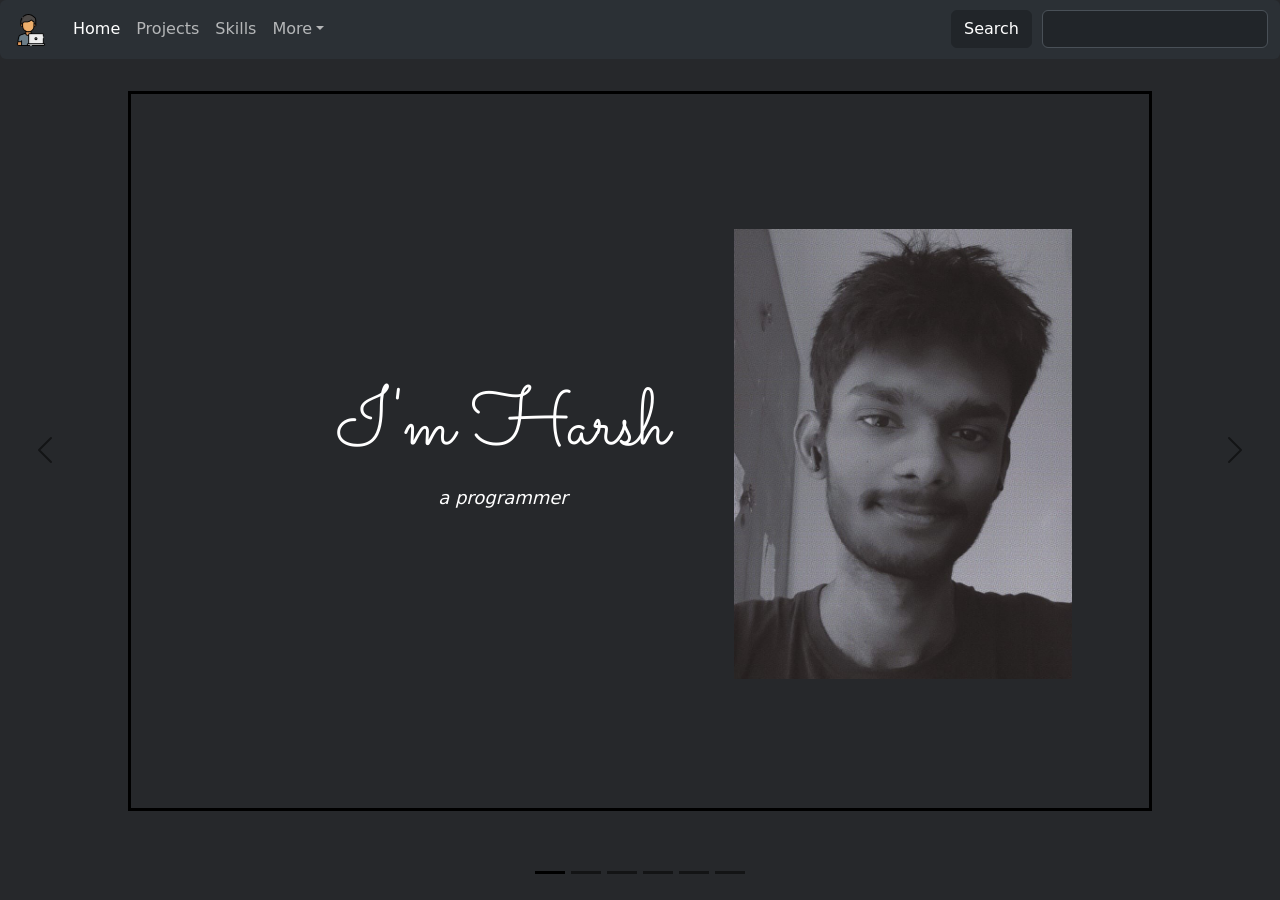
==== index.html @ 5cae8920 "Add files via upload" ====
<!DOCTYPE html>
<html lang="en" data-bs-theme="dark">

<head>
    <meta charset="UTF-8">
    <meta http-equiv="X-UA-Compatible" content="IE=edge">
    <meta name="viewport" content="width=device-width, initial-scale=1.0">
    <title>Harsh Rajput CV</title>
    <!-- For Icons -->
    <script defer src="https://use.fontawesome.com/releases/v6.2.1/js/all.js"></script>
    <!-- Favicon -->
    <link rel="shortcut icon" href="favicon.png" type="image/x-icon" />
    <!-- Google Fonts -->
    <link rel="preconnect" href="https://fonts.googleapis.com">
    <link rel="preconnect" href="https://fonts.gstatic.com" crossorigin>
    <link href="https://fonts.googleapis.com/css2?family=Montserrat:wght@600&family=Sacramento&display=swap" rel="stylesheet">
    <!-- Bootstrap Style Sheet -->
    <link href="https://cdn.jsdelivr.net/npm/bootstrap@5.3.0/dist/css/bootstrap.min.css" rel="stylesheet"
        integrity="sha384-9ndCyUaIbzAi2FUVXJi0CjmCapSmO7SnpJef0486qhLnuZ2cdeRhO02iuK6FUUVM" crossorigin="anonymous">
    <!-- Bootstrap Script -->
    <script src="https://cdn.jsdelivr.net/npm/bootstrap@5.3.0/dist/js/bootstrap.bundle.min.js"
        integrity="sha384-geWF76RCwLtnZ8qwWowPQNguL3RmwHVBC9FhGdlKrxdiJJigb/j/68SIy3Te4Bkz"
        crossorigin="anonymous"></script>
    <!-- CSS -->
    <link rel="stylesheet" href="styles.css">
</head>

<body>
    <!-- navbar -->
    <nav class="navbar navbar-expand-lg bg-body-tertiary rounded">
        <div class="container-fluid">
            <a class="navbar-brand" href="#"><img src="favicon.png" alt=""></a>
            <button class="navbar-toggler" type="button" data-bs-toggle="collapse" data-bs-target="#collapsed-navbar"
                aria-controls="collapsed-navbar" aria-expanded="false" aria-label="Toggle navigation">
                <span class="navbar-toggler-icon"></span>
            </button>

            <div class="collapse navbar-collapse" id="collapsed-navbar">
                <ul class="navbar-nav me-auto mb-2 mb-lg-0">
                    <li class="nav-item">
                        <a class="nav-link active" data-bs-target="#myCarousel" data-bs-slide-to="0">Home</a>
                    </li>
                    <li class="nav-item">
                        <a class="nav-link" data-bs-target="#myCarousel" data-bs-slide-to="1">Projects</a>
                    </li>
                    <li class="nav-item">
                        <a class="nav-link" data-bs-target="#myCarousel" data-bs-slide-to="2">Skills</a>
                    </li>
                    <li class="nav-item dropdown">
                        <a class="nav-link dropdown-toggle" href="#" data-bs-toggle="dropdown"
                            aria-expanded="false">More</a>
                        <ul class="dropdown-menu">
                            <li><a class="dropdown-item" data-bs-target="#myCarousel" data-bs-slide-to="3">About</a></li>
                            <li><a class="dropdown-item" data-bs-target="#myCarousel" data-bs-slide-to="4">Education</a></li>
                            <li><a class="dropdown-item" data-bs-target="#myCarousel" data-bs-slide-to="5">Contact</a></li>
                        </ul>
                    </li>
                </ul>
                <button class="btn btn-dark"  data-bs-target="#myCarousel">Search</button>
                <form role="search">
                    <input class="form-control search" type="search" placeholder="" aria-label="Search">
                </form>
            </div>
        </div>
    </nav>
    <div class="container carousel-container">
        <div id="myCarousel" class="carousel slide mb-6" data-interval="false" data-bs-theme="light">
            <div class="carousel-indicators">
              <button type="button" data-bs-target="#myCarousel" data-bs-slide-to="0" class="active" aria-label="Slide 1"></button>
              <button type="button" data-bs-target="#myCarousel" data-bs-slide-to="1" aria-label="Slide 2" class=""></button>
              <button type="button" data-bs-target="#myCarousel" data-bs-slide-to="2" aria-label="Slide 3" class=""></button>
              <button type="button" data-bs-target="#myCarousel" data-bs-slide-to="3" aria-label="Slide 4" class=""></button>
              <button type="button" data-bs-target="#myCarousel" data-bs-slide-to="4" aria-label="Slide 5" class=""></button>
              <button type="button" data-bs-target="#myCarousel" data-bs-slide-to="5" aria-label="Slide 6" class=""></button>
            </div>
            <div class="carousel-inner">
              <!-- Main Page -->
              <div class="carousel-item active" id="home">
                <div class="main-page row">
                    <div class="col-lg-2 links">
                        <a href="https://github.com/hrajput0322" target="_blank"><i class="fa-brands fa-github home-page-links"></i></a>
                        <a href="https://www.linkedin.com/in/harsh-rajput-57951821b/" target="_blank"><i class="fa-brands fa-linkedin home-page-links"></i></a>
                        <a href="https://www.codechef.com/users/hrajput0322" target="_blank"><i class="fa-solid fa-code home-page-links"></i></a>
                        <a href="https://www.instagram.com/accounts/login/?next=%2Fhrajput0322%2F" target="_blank"><i class="fa-brands fa-instagram home-page-links"></i></a>
                    </div>
                    <div class="col-lg-5 main-page-content">
                        <h1>I'm Harsh</h1>
                        <p><em>a programmer</em></p>
                    </div>
                    <div class="col-lg-5 profile-image-div">
                        <img class="profile-image" src="profile-pic.jpeg" alt="profile-pic">
                    </div>
                </div>
              </div>
              <!-- Projects -->
              <div class="carousel-item" id="projects">
                <h2>Projects</h2>
                <div class="row projects-content">
                    <div class="col-lg-1">

                    </div>
                    <div class="col-lg-5">
                        <a href="https://hrajput0322.github.io/tindog/" target="_blank"><img
                            class="projects-image" src="tindog.png" alt="tindog-icon"></a>
                        <p>Tindog : a dating site for dogs</p>
                    </div>
                    <div class="col-lg-5">
                        <a href="https://hrajput0322.github.io/drum-kit/" target="_blank"><img src="drum-kit.png" alt="drum-kit" class="projects-image"></a>
                        <p>Drum Kit</p>
                    </div>
                    <div class="col-lg-1">

                    </div>
                </div>
                <div class="row projects-content">
                    <div class="col-lg-1">

                    </div>
                    <div class="col-lg-5">
                        <a href="https://hrajput0322.github.io/tic_tac_toe/" target="_blank"><img src="tic_tac_toe.png" alt="tic_tac_toe" class="projects-image"></a>
                        <p>Tic Tac Toe</p>
                    </div>
                    <div class="col-lg-5">
                        <a href="https://hrajput0322.github.io/simon-game/" target="_blank"><img src="simon-game.png" alt="simon-game" class="projects-image"></a>
                        <p>Simon Game</p>
                    </div>
                    <div class="col-lg-1">

                    </div>
                </div>  
              </div>
              <!-- Skills -->
              <div class="carousel-item" id="skills">
                <h2>Skills</h2>
                <div class="row">
                    <div class="col-lg-1">

                    </div>
                    <div class="col-lg-5 skills-image-div">
                        <img class="skills-image" src="skills.png" alt="skills image">
                    </div>
                    <div class="col-lg-5">
                        <div class="container skills-content">
                            <table class="skills-table">
                                <tbody>
                                    <tr>
                                        <td>
                                            <img class="skills-logo"
                                                src="https://upload.wikimedia.org/wikipedia/commons/thumb/c/c3/Python-logo-notext.svg/1869px-Python-logo-notext.svg.png"
                                                alt="python logo" />
                                        </td>
                                        <td>Python</td>
                                        <td>★★★</td>
                                    </tr>
                                    <tr>
                                        <td>
                                            <img class="skills-logo"
                                                src="https://upload.wikimedia.org/wikipedia/commons/thumb/1/18/C_Programming_Language.svg/695px-C_Programming_Language.svg.png"
                                                alt="C logo" />
                                        </td>
                                        <td>C</td>
                                        <td>★★★</td>
                                    </tr>
                                    <tr>
                                        <td>
                                            <img class="skills-logo"
                                                src="https://upload.wikimedia.org/wikipedia/commons/thumb/1/18/ISO_C%2B%2B_Logo.svg/1822px-ISO_C%2B%2B_Logo.svg.png"
                                                alt="c++ logo" />
                                        </td>
                                        <td>C++</td>
                                        <td>★★★</td>
                                    </tr>
                                    <tr>
                                        <td>
                                            <img class="skills-logo"
                                                src="https://upload.wikimedia.org/wikipedia/en/thumb/3/30/Java_programming_language_logo.svg/1200px-Java_programming_language_logo.svg.png"
                                                alt="java logo" />
                                        </td>
                                        <td>Java</td>
                                        <td>★★</td>
                                    </tr>
                                    <tr>
                                        <td>
                                            <img class="skills-logo"
                                                src="https://www.freepnglogos.com/uploads/logo-mysql-png/logo-mysql-mysql-logo-png-images-are-download-crazypng-21.png"
                                                alt="MySQL logo" />
                                        </td>
                                        <td>MySQL</td>
                                        <td>★★★</td>
                                    </tr>
                                    <tr>
                                        <td>
                                            <img class="skills-logo"
                                                src="https://upload.wikimedia.org/wikipedia/commons/thumb/a/a0/Antu_text-x-dtd.svg/1024px-Antu_text-x-dtd.svg.png"
                                                alt="web development logo" />
                                        </td>
                                        <td>Front End Development</td>
                                        <td>★★★</td>
                                    </tr>
                                </tbody>
                            </table>
                        </div>
                    </div>
                    <div class="col-lg-1">

                    </div>
                </div>
              </div>
              <!-- about -->
              <div class="carousel-item" id="about">
                <h2>About</h2>
                <p>I am Harsh Rajput, a B-Tech second year student at Indian Institute of Information Technology, Guwahati in Computer Science and Engineering branch. I am currently learning Web Development, and am open to work as an intern in this field. I also like to participate in competitive programming contests and I am a 2 star coder at CodeChef.</p>
                <h2>Hobbies</h2>
                <p>I am a Mandala Artist and also love playing synthesizer. Here are some of my works. Hope you like them.</p>
                <div class="row">
                    <div class="col-sm-6">
                        <a href="art.html" target="_blank"><img src="artist.png" alt="" class="hobby-image"></a>
                        <p>Art</p>
                    </div>
                    <div class="col-sm-6">
                        <a href="music.html" target="_blank"><img src="piano.png" alt="" class="hobby-image"></a>
                        <p>Music</p>
                    </div>
                </div>
              </div>
              <!-- education -->
              <div class="carousel-item" id="education">
                <h2>Education</h2>
                <div class="row education-content">
                    <div class="col-lg-1">

                    </div>
                    <div class="col-lg-4 education-image-div">
                        <img src="education.png" alt="books-image" class="education-image"></i>
                    </div>
                    <div class="col-lg-6">
                        <div class="education-content">
                            <table class="education-table">
                                <tbody>
                                    <tr>
                                        <td>B-Tech (CSE)</td>
                                        <td>Indian Institute of Information Technology, Guwahati</td>
                                        <td>CGPA 9.06/10</td>
                                    </tr>
                                    <tr>
                                        <td>Class 12th</td>
                                        <td>Shri Gulab Rai Montessori School</td>
                                        <td>97.4%</td>
                                    </tr>
                                    <tr>
                                        <td>Class 10th</td>
                                        <td>Shri Gulab Rai Montessori School</td>
                                        <td>95.8%</td>
                                    </tr>
                                </tbody>
                            </table>
                        </div>
                    </div>
                    <div class="col-lg-1">

                    </div>
                </div>    
              </div>
              <!-- contact -->
              <div class="carousel-item" id="contact">
                <div class="contact">
                    <h2>Contact</h2>
                    <div class="row">
                        <div class="col-lg-1">
    
                        </div>
                        <div class="col-lg-5 contact-image-div">
                            <img src="contacts.png" alt="" class="contact-image">
                        </div>
                        <div class="col-lg-5">
                            <div class="contact-content">
                                <table class="contact-table">
                                    <tbody>
                                        <tr>
                                            <td>Address</td>
                                            <td>Bareilly, Uttar Pradesh, 243006</td>
                                        </tr>
                                        <tr>
                                            <td>Contact</td>
                                            <td>8630875700</td>
                                        </tr>
                                        <tr>
                                            <td>Email</td>
                                            <td><a href="mailto:hrajput0322@gmail.com">harsh.rajput0322@gmail.com <img class="gmail-icon"
                                                src="https://mailmeteor.com/logos/assets/PNG/Gmail_Logo_256px.png" alt="gmail icon" /></a></td>
                                        </tr>
                                    </tbody>
                                </table>
                            </div>
                        </div>
                        <div class="col-lg-1">
    
                        </div>
                    </div>
                    <div class="social">
                        <p>Connect with me on :</p>
                        <a href="https://github.com/hrajput0322" target="_blank"><i class="fa-brands fa-github"></i></a>
                        <a href="https://www.linkedin.com/in/harsh-rajput-57951821b/" target="_blank"><i class="fa-brands fa-linkedin"></i></a>
                        <a href="https://www.codechef.com/users/hrajput0322" target="_blank"><i class="fa-solid fa-code"></i></a>
                        <a href="https://www.instagram.com/accounts/login/?next=%2Fhrajput0322%2F" target="_blank"><i class="fa-brands fa-instagram"></i></a>
                    </div>
                </div>
              </div>
            </div>
            <button class="carousel-control-prev" type="button" data-bs-target="#myCarousel" data-bs-slide="prev">
              <span class="carousel-control-prev-icon" aria-hidden="true"></span>
              <span class="visually-hidden">Previous</span>
            </button>
            <button class="carousel-control-next" type="button" data-bs-target="#myCarousel" data-bs-slide="next">
              <span class="carousel-control-next-icon" aria-hidden="true"></span>
              <span class="visually-hidden">Next</span>
            </button>
          </div>
    </div>
    <script src="https://ajax.googleapis.com/ajax/libs/jquery/3.7.0/jquery.min.js"></script>
    <script src="index.js"></script>
</body>
</html>
---- styles.css ----
body {
    background-color: #26282B;
    color: white;
    text-align: center;
}

.btn {
    margin-right: 10px;
}

.nav-link, .dropdown-item {
    cursor: pointer;
}

.carousel-container {
    height: 80vh;
    width: 80vw;
    border: 3px solid black;
    margin-top: 2.5%;
}

p {
    font-size: large;
}

.carousel-control-prev, .carousel-control-next {
    height: 50px;
    width: 50px;
    margin: auto 20px auto 20px;
    position: fixed;
}

.carousel-indicators {
    position: fixed;
}

a {
    text-decoration: none;
    padding: 2.5px;
    color: white;
}

h1 {
    font-size: 5rem;
    font-family: 'Sacramento', cursive;
}

.main-page {
    margin: auto;
    height: 80vh;
    width: 80vw;
}

.links {
    display: flex;
    justify-content: center;
    align-items: flex-end;
    margin-bottom: 5px;
}

.main-page-content {
    margin: auto;
}

.profile-image-div, .education-image-div, .contact-image-div {
    display: flex;
    justify-content: center;
    align-items: center;
}

.profile-image {
    height: 77.5vh;
    width: auto;
}

h2 {
    font-family: 'Montserrat', sans-serif;
    margin-bottom: 5%;
    margin-top: 2.5%;
}

.projects-image {
    height: auto;
    width: 20vw;
    border-radius: 20px;
}

td {
    font-size: large;
    padding: 5px;
}

.skills-content, .education-content, .contact-content {
    display: flex;
    justify-content: center;
}

.skills-image-div {
    display: flex;
    justify-content: center;
    align-items: center;
}

.skills-image {
    width: 50%;
}

.skills-logo {
    width: 50px;
}

#about p {
    margin-bottom: 5%;
    color: rgb(199, 199, 199);
}

.education-image, .contact-image {
    margin: 10px;
}

.gmail-icon {
    width: 30px;
}

.social {
    margin-top: 30vh;
}

/* ART PAGE */
.art-page-image {
    border-radius: 20px;
    width: 100%;
    margin: 1%;
    transform: scale(1);
    transition: 0.3s ease-out;
}

.art-page-image:hover {
    cursor: pointer;
    position: relative;
    transform: scale(1.125);
    z-index: 1;
}

/* MUSIC PAGE */
.shorts,.videos {
    border-radius: 2.5%;
    border: solid 1px white;
    margin: 2%;
}


@media (max-width: 480px){
    img, p {
        margin-bottom: 10%;
    }

    h2 {
        margin-bottom: 10%;
    }

    td, p {
        font-size: medium;
    }

    td {
        padding: 0;
    }

    .social {
        margin-top: 10vh;
    }

    .art-page-image{
        width: 100%;
    }
    .profile-image {
        height: 50vh;
        width: auto;
        margin: 0;
    }

    .projects-image {
        height: auto;
        width: 70vw;
    }

    .main-page.row>* {
        padding-left: 0;
    }

    .carousel-container {
        border: none;
    }

    .main-page {
        margin: 0;
        width: 77.5vw;
    }

    .main-page-content {
        margin: 0;
    }

    .links {
        width: 0;
        height: 0;
    }
}

@media (min-width: 481px) and (max-width: 991px){
    .links {
        width: 0;
        height: 0;
    }

    .profile-image {
        height: 50vh;
        width: auto;
        margin: 0;
    }

    .projects-image {
        height: auto;
        width: 67.5vw;
    }

    .carousel-container {
        border: none;
    }

    .main-page {
        margin: 0;
        width: 75vw;
    }
}


@media (min-width: 992px) and (max-width: 1280px){
    .profile-image {
        height: 50vh;
        width: auto;
        margin: 0;
    }

    .projects-image {
        height: auto;
        width: 30vw;
    }

    .main-page {
        margin: 0;
        width: 75vw;
    }
}
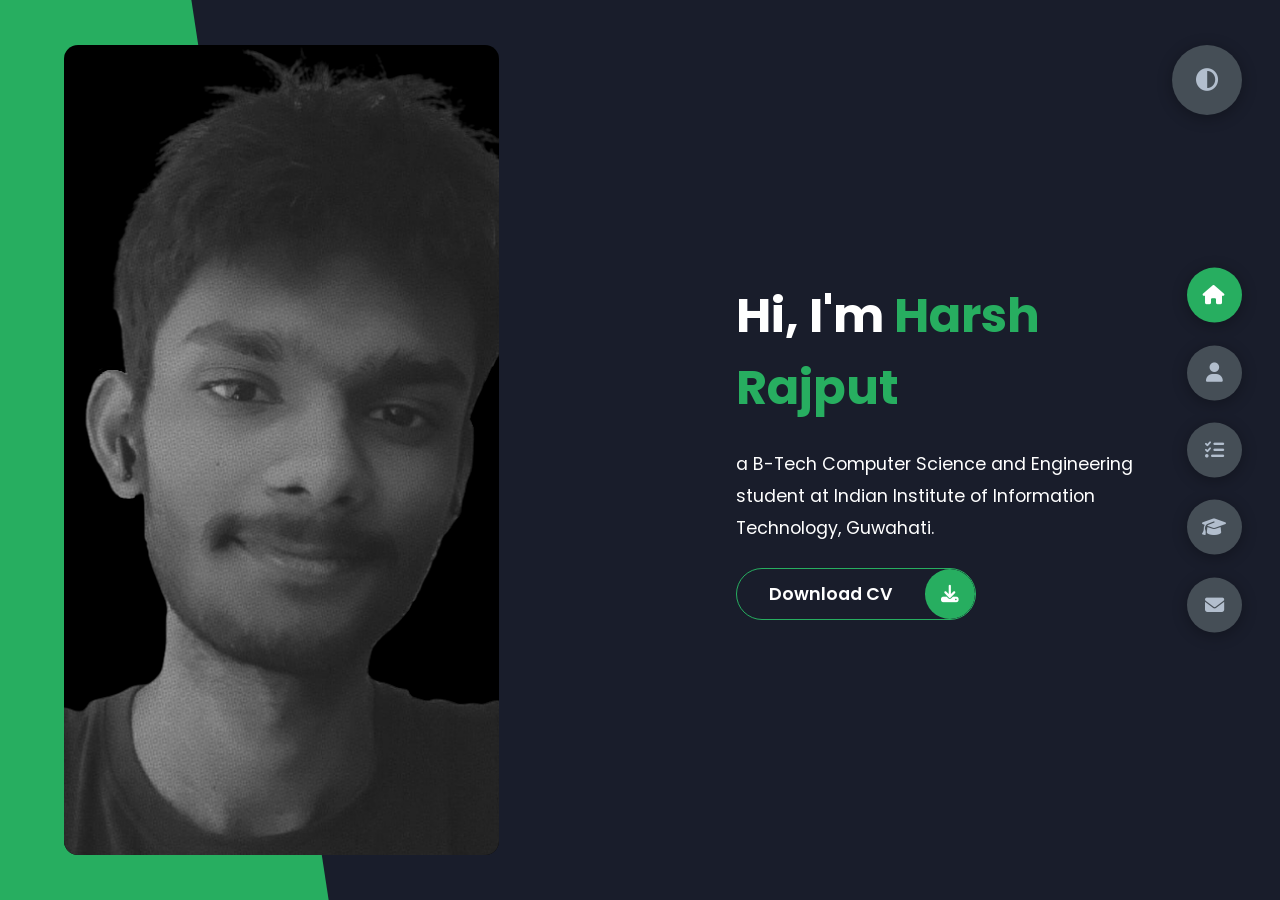
==== commit 330896c9: "CV completed" ====
--- a/index.html
+++ b/index.html
@@ -1,323 +1,391 @@
-<!DOCTYPE html>
-<html lang="en" data-bs-theme="dark">
-
-<head>
-    <meta charset="UTF-8">
-    <meta http-equiv="X-UA-Compatible" content="IE=edge">
-    <meta name="viewport" content="width=device-width, initial-scale=1.0">
-    <title>Harsh Rajput CV</title>
-    <!-- For Icons -->
-    <script defer src="https://use.fontawesome.com/releases/v6.2.1/js/all.js"></script>
-    <!-- Favicon -->
-    <link rel="shortcut icon" href="favicon.png" type="image/x-icon" />
-    <!-- Google Fonts -->
-    <link rel="preconnect" href="https://fonts.googleapis.com">
-    <link rel="preconnect" href="https://fonts.gstatic.com" crossorigin>
-    <link href="https://fonts.googleapis.com/css2?family=Montserrat:wght@600&family=Sacramento&display=swap" rel="stylesheet">
-    <!-- Bootstrap Style Sheet -->
-    <link href="https://cdn.jsdelivr.net/npm/bootstrap@5.3.0/dist/css/bootstrap.min.css" rel="stylesheet"
-        integrity="sha384-9ndCyUaIbzAi2FUVXJi0CjmCapSmO7SnpJef0486qhLnuZ2cdeRhO02iuK6FUUVM" crossorigin="anonymous">
-    <!-- Bootstrap Script -->
-    <script src="https://cdn.jsdelivr.net/npm/bootstrap@5.3.0/dist/js/bootstrap.bundle.min.js"
-        integrity="sha384-geWF76RCwLtnZ8qwWowPQNguL3RmwHVBC9FhGdlKrxdiJJigb/j/68SIy3Te4Bkz"
-        crossorigin="anonymous"></script>
-    <!-- CSS -->
-    <link rel="stylesheet" href="styles.css">
-</head>
-
-<body>
-    <!-- navbar -->
-    <nav class="navbar navbar-expand-lg bg-body-tertiary rounded">
-        <div class="container-fluid">
-            <a class="navbar-brand" href="#"><img src="favicon.png" alt=""></a>
-            <button class="navbar-toggler" type="button" data-bs-toggle="collapse" data-bs-target="#collapsed-navbar"
-                aria-controls="collapsed-navbar" aria-expanded="false" aria-label="Toggle navigation">
-                <span class="navbar-toggler-icon"></span>
-            </button>
-
-            <div class="collapse navbar-collapse" id="collapsed-navbar">
-                <ul class="navbar-nav me-auto mb-2 mb-lg-0">
-                    <li class="nav-item">
-                        <a class="nav-link active" data-bs-target="#myCarousel" data-bs-slide-to="0">Home</a>
-                    </li>
-                    <li class="nav-item">
-                        <a class="nav-link" data-bs-target="#myCarousel" data-bs-slide-to="1">Projects</a>
-                    </li>
-                    <li class="nav-item">
-                        <a class="nav-link" data-bs-target="#myCarousel" data-bs-slide-to="2">Skills</a>
-                    </li>
-                    <li class="nav-item dropdown">
-                        <a class="nav-link dropdown-toggle" href="#" data-bs-toggle="dropdown"
-                            aria-expanded="false">More</a>
-                        <ul class="dropdown-menu">
-                            <li><a class="dropdown-item" data-bs-target="#myCarousel" data-bs-slide-to="3">About</a></li>
-                            <li><a class="dropdown-item" data-bs-target="#myCarousel" data-bs-slide-to="4">Education</a></li>
-                            <li><a class="dropdown-item" data-bs-target="#myCarousel" data-bs-slide-to="5">Contact</a></li>
-                        </ul>
-                    </li>
-                </ul>
-                <button class="btn btn-dark"  data-bs-target="#myCarousel">Search</button>
-                <form role="search">
-                    <input class="form-control search" type="search" placeholder="" aria-label="Search">
-                </form>
-            </div>
-        </div>
-    </nav>
-    <div class="container carousel-container">
-        <div id="myCarousel" class="carousel slide mb-6" data-interval="false" data-bs-theme="light">
-            <div class="carousel-indicators">
-              <button type="button" data-bs-target="#myCarousel" data-bs-slide-to="0" class="active" aria-label="Slide 1"></button>
-              <button type="button" data-bs-target="#myCarousel" data-bs-slide-to="1" aria-label="Slide 2" class=""></button>
-              <button type="button" data-bs-target="#myCarousel" data-bs-slide-to="2" aria-label="Slide 3" class=""></button>
-              <button type="button" data-bs-target="#myCarousel" data-bs-slide-to="3" aria-label="Slide 4" class=""></button>
-              <button type="button" data-bs-target="#myCarousel" data-bs-slide-to="4" aria-label="Slide 5" class=""></button>
-              <button type="button" data-bs-target="#myCarousel" data-bs-slide-to="5" aria-label="Slide 6" class=""></button>
-            </div>
-            <div class="carousel-inner">
-              <!-- Main Page -->
-              <div class="carousel-item active" id="home">
-                <div class="main-page row">
-                    <div class="col-lg-2 links">
-                        <a href="https://github.com/hrajput0322" target="_blank"><i class="fa-brands fa-github home-page-links"></i></a>
-                        <a href="https://www.linkedin.com/in/harsh-rajput-57951821b/" target="_blank"><i class="fa-brands fa-linkedin home-page-links"></i></a>
-                        <a href="https://www.codechef.com/users/hrajput0322" target="_blank"><i class="fa-solid fa-code home-page-links"></i></a>
-                        <a href="https://www.instagram.com/accounts/login/?next=%2Fhrajput0322%2F" target="_blank"><i class="fa-brands fa-instagram home-page-links"></i></a>
-                    </div>
-                    <div class="col-lg-5 main-page-content">
-                        <h1>I'm Harsh</h1>
-                        <p><em>a programmer</em></p>
-                    </div>
-                    <div class="col-lg-5 profile-image-div">
-                        <img class="profile-image" src="profile-pic.jpeg" alt="profile-pic">
-                    </div>
-                </div>
-              </div>
-              <!-- Projects -->
-              <div class="carousel-item" id="projects">
-                <h2>Projects</h2>
-                <div class="row projects-content">
-                    <div class="col-lg-1">
-
-                    </div>
-                    <div class="col-lg-5">
-                        <a href="https://hrajput0322.github.io/tindog/" target="_blank"><img
-                            class="projects-image" src="tindog.png" alt="tindog-icon"></a>
-                        <p>Tindog : a dating site for dogs</p>
-                    </div>
-                    <div class="col-lg-5">
-                        <a href="https://hrajput0322.github.io/drum-kit/" target="_blank"><img src="drum-kit.png" alt="drum-kit" class="projects-image"></a>
-                        <p>Drum Kit</p>
-                    </div>
-                    <div class="col-lg-1">
-
-                    </div>
-                </div>
-                <div class="row projects-content">
-                    <div class="col-lg-1">
-
-                    </div>
-                    <div class="col-lg-5">
-                        <a href="https://hrajput0322.github.io/tic_tac_toe/" target="_blank"><img src="tic_tac_toe.png" alt="tic_tac_toe" class="projects-image"></a>
-                        <p>Tic Tac Toe</p>
-                    </div>
-                    <div class="col-lg-5">
-                        <a href="https://hrajput0322.github.io/simon-game/" target="_blank"><img src="simon-game.png" alt="simon-game" class="projects-image"></a>
-                        <p>Simon Game</p>
-                    </div>
-                    <div class="col-lg-1">
-
-                    </div>
-                </div>  
-              </div>
-              <!-- Skills -->
-              <div class="carousel-item" id="skills">
-                <h2>Skills</h2>
-                <div class="row">
-                    <div class="col-lg-1">
-
-                    </div>
-                    <div class="col-lg-5 skills-image-div">
-                        <img class="skills-image" src="skills.png" alt="skills image">
-                    </div>
-                    <div class="col-lg-5">
-                        <div class="container skills-content">
-                            <table class="skills-table">
-                                <tbody>
-                                    <tr>
-                                        <td>
-                                            <img class="skills-logo"
-                                                src="https://upload.wikimedia.org/wikipedia/commons/thumb/c/c3/Python-logo-notext.svg/1869px-Python-logo-notext.svg.png"
-                                                alt="python logo" />
-                                        </td>
-                                        <td>Python</td>
-                                        <td>★★★</td>
-                                    </tr>
-                                    <tr>
-                                        <td>
-                                            <img class="skills-logo"
-                                                src="https://upload.wikimedia.org/wikipedia/commons/thumb/1/18/C_Programming_Language.svg/695px-C_Programming_Language.svg.png"
-                                                alt="C logo" />
-                                        </td>
-                                        <td>C</td>
-                                        <td>★★★</td>
-                                    </tr>
-                                    <tr>
-                                        <td>
-                                            <img class="skills-logo"
-                                                src="https://upload.wikimedia.org/wikipedia/commons/thumb/1/18/ISO_C%2B%2B_Logo.svg/1822px-ISO_C%2B%2B_Logo.svg.png"
-                                                alt="c++ logo" />
-                                        </td>
-                                        <td>C++</td>
-                                        <td>★★★</td>
-                                    </tr>
-                                    <tr>
-                                        <td>
-                                            <img class="skills-logo"
-                                                src="https://upload.wikimedia.org/wikipedia/en/thumb/3/30/Java_programming_language_logo.svg/1200px-Java_programming_language_logo.svg.png"
-                                                alt="java logo" />
-                                        </td>
-                                        <td>Java</td>
-                                        <td>★★</td>
-                                    </tr>
-                                    <tr>
-                                        <td>
-                                            <img class="skills-logo"
-                                                src="https://www.freepnglogos.com/uploads/logo-mysql-png/logo-mysql-mysql-logo-png-images-are-download-crazypng-21.png"
-                                                alt="MySQL logo" />
-                                        </td>
-                                        <td>MySQL</td>
-                                        <td>★★★</td>
-                                    </tr>
-                                    <tr>
-                                        <td>
-                                            <img class="skills-logo"
-                                                src="https://upload.wikimedia.org/wikipedia/commons/thumb/a/a0/Antu_text-x-dtd.svg/1024px-Antu_text-x-dtd.svg.png"
-                                                alt="web development logo" />
-                                        </td>
-                                        <td>Front End Development</td>
-                                        <td>★★★</td>
-                                    </tr>
-                                </tbody>
-                            </table>
-                        </div>
-                    </div>
-                    <div class="col-lg-1">
-
-                    </div>
-                </div>
-              </div>
-              <!-- about -->
-              <div class="carousel-item" id="about">
-                <h2>About</h2>
-                <p>I am Harsh Rajput, a B-Tech second year student at Indian Institute of Information Technology, Guwahati in Computer Science and Engineering branch. I am currently learning Web Development, and am open to work as an intern in this field. I also like to participate in competitive programming contests and I am a 2 star coder at CodeChef.</p>
-                <h2>Hobbies</h2>
-                <p>I am a Mandala Artist and also love playing synthesizer. Here are some of my works. Hope you like them.</p>
-                <div class="row">
-                    <div class="col-sm-6">
-                        <a href="art.html" target="_blank"><img src="artist.png" alt="" class="hobby-image"></a>
-                        <p>Art</p>
-                    </div>
-                    <div class="col-sm-6">
-                        <a href="music.html" target="_blank"><img src="piano.png" alt="" class="hobby-image"></a>
-                        <p>Music</p>
-                    </div>
-                </div>
-              </div>
-              <!-- education -->
-              <div class="carousel-item" id="education">
-                <h2>Education</h2>
-                <div class="row education-content">
-                    <div class="col-lg-1">
-
-                    </div>
-                    <div class="col-lg-4 education-image-div">
-                        <img src="education.png" alt="books-image" class="education-image"></i>
-                    </div>
-                    <div class="col-lg-6">
-                        <div class="education-content">
-                            <table class="education-table">
-                                <tbody>
-                                    <tr>
-                                        <td>B-Tech (CSE)</td>
-                                        <td>Indian Institute of Information Technology, Guwahati</td>
-                                        <td>CGPA 9.06/10</td>
-                                    </tr>
-                                    <tr>
-                                        <td>Class 12th</td>
-                                        <td>Shri Gulab Rai Montessori School</td>
-                                        <td>97.4%</td>
-                                    </tr>
-                                    <tr>
-                                        <td>Class 10th</td>
-                                        <td>Shri Gulab Rai Montessori School</td>
-                                        <td>95.8%</td>
-                                    </tr>
-                                </tbody>
-                            </table>
-                        </div>
-                    </div>
-                    <div class="col-lg-1">
-
-                    </div>
-                </div>    
-              </div>
-              <!-- contact -->
-              <div class="carousel-item" id="contact">
-                <div class="contact">
-                    <h2>Contact</h2>
-                    <div class="row">
-                        <div class="col-lg-1">
-    
-                        </div>
-                        <div class="col-lg-5 contact-image-div">
-                            <img src="contacts.png" alt="" class="contact-image">
-                        </div>
-                        <div class="col-lg-5">
-                            <div class="contact-content">
-                                <table class="contact-table">
-                                    <tbody>
-                                        <tr>
-                                            <td>Address</td>
-                                            <td>Bareilly, Uttar Pradesh, 243006</td>
-                                        </tr>
-                                        <tr>
-                                            <td>Contact</td>
-                                            <td>8630875700</td>
-                                        </tr>
-                                        <tr>
-                                            <td>Email</td>
-                                            <td><a href="mailto:hrajput0322@gmail.com">harsh.rajput0322@gmail.com <img class="gmail-icon"
-                                                src="https://mailmeteor.com/logos/assets/PNG/Gmail_Logo_256px.png" alt="gmail icon" /></a></td>
-                                        </tr>
-                                    </tbody>
-                                </table>
-                            </div>
-                        </div>
-                        <div class="col-lg-1">
-    
-                        </div>
-                    </div>
-                    <div class="social">
-                        <p>Connect with me on :</p>
-                        <a href="https://github.com/hrajput0322" target="_blank"><i class="fa-brands fa-github"></i></a>
-                        <a href="https://www.linkedin.com/in/harsh-rajput-57951821b/" target="_blank"><i class="fa-brands fa-linkedin"></i></a>
-                        <a href="https://www.codechef.com/users/hrajput0322" target="_blank"><i class="fa-solid fa-code"></i></a>
-                        <a href="https://www.instagram.com/accounts/login/?next=%2Fhrajput0322%2F" target="_blank"><i class="fa-brands fa-instagram"></i></a>
-                    </div>
-                </div>
-              </div>
-            </div>
-            <button class="carousel-control-prev" type="button" data-bs-target="#myCarousel" data-bs-slide="prev">
-              <span class="carousel-control-prev-icon" aria-hidden="true"></span>
-              <span class="visually-hidden">Previous</span>
-            </button>
-            <button class="carousel-control-next" type="button" data-bs-target="#myCarousel" data-bs-slide="next">
-              <span class="carousel-control-next-icon" aria-hidden="true"></span>
-              <span class="visually-hidden">Next</span>
-            </button>
-          </div>
-    </div>
-    <script src="https://ajax.googleapis.com/ajax/libs/jquery/3.7.0/jquery.min.js"></script>
-    <script src="index.js"></script>
-</body>
+<!DOCTYPE html>
+<html lang="en">
+<head>
+    <meta charset="UTF-8">
+    <meta name="viewport" content="width=device-width, initial-scale=1.0">
+    <title>Portfolio</title>
+
+    <!-- favicon -->
+    <link rel="shortcut icon" href="favicon.png" type="image/x-icon" />
+
+    <!-- google fonts -->
+    <link rel="preconnect" href="https://fonts.googleapis.com">
+    <link rel="preconnect" href="https://fonts.gstatic.com" crossorigin>
+    <link href="https://fonts.googleapis.com/css2?family=Poppins:ital,wght@0,400;0,500;0,600;0,700;0,800;0,900;1,400;1,500;1,600;1,700;1,800;1,900&display=swap" rel="stylesheet">
+
+    <!-- fontawesome -->
+    <link rel="stylesheet" href="https://cdnjs.cloudflare.com/ajax/libs/font-awesome/6.3.0/css/all.min.css" integrity="sha512-SzlrxWUlpfuzQ+pcUCosxcglQRNAq/DZjVsC0lE40xsADsfeQoEypE+enwcOiGjk/bSuGGKHEyjSoQ1zVisanQ==" crossorigin="anonymous" referrerpolicy="no-referrer" />
+
+    <!-- custom css -->
+    <link rel="stylesheet" href="./styles.css">
+</head>
+<body class="main-content">
+    <header class="section sec1 header active" id="home">
+        <div class="header-content">
+            <div class="left-header">
+                <div class="h-shape">
+                    
+                </div>
+                <div class="image">
+                    <img src="./profile-pic.png" alt="">
+                </div>
+            </div>
+            <div class="right-header">
+                <h1 class="name">
+                    Hi, I'm <span>Harsh Rajput</span>
+                </h1>
+                <p>
+                    a B-Tech Computer Science and Engineering student at Indian Institute of Information Technology, Guwahati.
+                </p>
+                <div class="btn-container">
+                    <a href="./Resume.pdf" class="main-btn" target="_blank">
+                        <span class="btn-text">Download CV</span>
+                        <span class="btn-icon"><i class="fa-solid fa-download"></i></span>
+                    </a>
+                </div>
+            </div>
+        </div>
+    </header>
+    <main>
+        <section class="section sec2 about" id="about">
+            <div class="main-title">
+                <h2>About <span>me</span><span class="bg-text">stats</span></h2>
+            </div>
+            <div class="about-container">
+                <div class="left-about">
+                    <h4>Information about me</h4>
+                    <p>Hello everyone, I am Harsh Rajput, a 3rd year B-Tech Computer Science and Engineering student at Indian Institute of Information Technology, Guwahati.<br><br>I am into full stack web development, and am also interested in competitive programming.</p>
+                    <div class="btn-container">
+                        <a href="./Resume.pdf" class="main-btn" target="_blank">
+                            <span class="btn-text">Download CV</span>
+                            <span class="btn-icon"><i class="fa-solid fa-download"></i></span>
+                        </a>
+                    </div>
+                </div>
+                <div class="right-about">
+                    <div class="about-item">
+                        <div class="abt-text">
+                            <p class="large-text">700+</p>
+                            <p class="small-text">Score<br>on GFG</p>
+                        </div>
+                    </div>
+                    <div class="about-item">
+                        <div class="abt-text">
+                            <p class="large-text">3 ⭐</p>
+                            <p class="small-text">coder <br>on CodeChef</p>
+                        </div>
+                    </div>
+                    <div class="about-item">
+                        <div class="abt-text">
+                            <p class="large-text">500+</p>
+                            <p class="small-text">Problems <br>Solved</p>
+                        </div>
+                    </div>
+                    <div class="about-item">
+                        <div class="abt-text">
+                            <p class="large-text">9.04</p>
+                            <p class="small-text">CGPA <br>in College</p>
+                        </div>
+                    </div>
+                </div>
+            </div>
+            <div class="about-stats">
+                <h4 class="stat-title">My Skills</h4>
+                <div class="progress-bars">
+                    <div class="progress-bar">
+                        <p class="prog-title">C++</p>
+                        <div class="progress-con">
+                            <p class="prog-text">70%</p>
+                            <div class="progress">
+                                <span class="cpp"></span>
+                            </div>
+                        </div>
+                    </div>
+                    <div class="progress-bar">
+                        <p class="prog-title">HTML, CSS, JavaScript, Bootstrap</p>
+                        <div class="progress-con">
+                            <p class="prog-text">60%</p>
+                            <div class="progress">
+                                <span class="dsa"></span>
+                            </div>
+                        </div>
+                    </div>
+                    <div class="progress-bar">
+                        <p class="prog-title">ExpressJS</p>
+                        <div class="progress-con">
+                            <p class="prog-text">60%</p>
+                            <div class="progress">
+                                <span class="webd"></span>
+                            </div>
+                        </div>
+                    </div>
+                    <div class="progress-bar">
+                        <p class="prog-title">MySQL</p>
+                        <div class="progress-con">
+                            <p class="prog-text">80%</p>
+                            <div class="progress">
+                                <span class="sql"></span>
+                            </div>
+                        </div>
+                    </div>
+                    <div class="progress-bar">
+                        <p class="prog-title">NodeJS</p>
+                        <div class="progress-con">
+                            <p class="prog-text">60%</p>
+                            <div class="progress">
+                                <span class="python"></span>
+                            </div>
+                        </div>
+                    </div>
+                    <div class="progress-bar">
+                        <p class="prog-title">React</p>
+                        <div class="progress-con">
+                            <p class="prog-text">50%</p>
+                            <div class="progress">
+                                <span class="java"></span>
+                            </div>
+                        </div>
+                    </div>
+                </div>
+            </div>
+            
+        </section>
+        <section class="section sec3 projects" id="projects">
+            <div class="main-title">
+                <h2>Pro<span>jects</span><span class="bg-text">Work</span></h2>
+            </div>
+            <p class="port-text">
+                Here are some of my projects.
+            </p>
+            <div class="portfolios">
+                <div class="portfolio-item">
+                    <div class="image">
+                        <img src="./gym-rat.png" alt="">
+                    </div>
+                    <div class="hover-item">
+                        <h3>Project Source</h3>
+                        <div class="icons">
+                            <a href="https://hrajput0322.github.io/gym_rat/" target="_blank" class="icon">
+                                <i class="fa-solid fa-link"></i>
+                            </a>
+                            <a href="https://github.com/hrajput0322/gym_rat" target="_blank" class="icon">
+                                <i class="fa-brands fa-github"></i>
+                            </a>
+                        </div>
+                    </div>
+                    <p>Gym Rat - the ultimate fitness resource</p>
+                </div>
+                <div class="portfolio-item">
+                    <div class="image">
+                        <img src="./real_estate_database_management_system.png" alt="">
+                    </div>
+                    <div class="hover-item">
+                        <h3>Project Source</h3>
+                        <div class="icons">
+                            <a href="https://github.com/hrajput0322/real_estate_database_management_system" target="_blank" class="icon">
+                                <i class="fa-brands fa-github"></i>
+                            </a>
+                        </div>
+                    </div>
+                    <p>Real Estate DBMS</p>
+                </div>
+                <div class="portfolio-item">
+                    <div class="image">
+                        <img src="./tindog.png" alt="">
+                    </div>
+                    <div class="hover-item">
+                        <h3>Project Source</h3>
+                        <div class="icons">
+                            <a href="https://hrajput0322.github.io/tindog/" target="_blank" class="icon">
+                                <i class="fa-solid fa-link"></i>
+                            </a>
+                            <a href="https://github.com/hrajput0322/tindog" target="_blank" class="icon">
+                                <i class="fa-brands fa-github"></i>
+                            </a>
+                        </div>
+                    </div>
+                    <p>Tindog</p>
+                </div>
+                <div class="portfolio-item">
+                    <div class="image">
+                        <img src="./simon-game.png" alt="">
+                    </div>
+                    <div class="hover-item">
+                        <h3>Project Source</h3>
+                        <div class="icons">
+                            <a href="https://hrajput0322.github.io/simon-game/" target="_blank" class="icon">
+                                <i class="fa-solid fa-link"></i>
+                            </a>
+                            <a href="https://github.com/hrajput0322/simon-game" target="_blank" class="icon">
+                                <i class="fa-brands fa-github"></i>
+                            </a>
+                        </div>
+                    </div>
+                    <p>Simon Game</p>
+                </div>
+                <div class="portfolio-item">
+                    <div class="image">
+                        <img src="./drum-kit.png" alt="">
+                    </div>
+                    <div class="hover-item">
+                        <h3>Project Source</h3>
+                        <div class="icons">
+                            <a href="https://hrajput0322.github.io/drum-kit/" target="_blank" class="icon">
+                                <i class="fa-solid fa-link"></i>
+                            </a>
+                            <a href="https://github.com/hrajput0322/drum-kit" target="_blank" class="icon">
+                                <i class="fa-brands fa-github"></i>
+                            </a>
+                        </div>
+                    </div>
+                    <p>Drum Kit</p>
+                </div>
+                <div class="portfolio-item">
+                    <div class="image">
+                        <img src="./tic_tac_toe.png" alt="">
+                    </div>
+                    <div class="hover-item">
+                        <h3>Project Source</h3>
+                        <div class="icons">
+                            <a href="https://hrajput0322.github.io/tic_tac_toe/" target="_blank" class="icon">
+                                <i class="fa-solid fa-link"></i>
+                            </a>
+                            <a href="https://github.com/hrajput0322/tic_tac_toe" target="_blank" class="icon">
+                                <i class="fa-brands fa-github"></i>
+                            </a>
+                        </div>
+                    </div>
+                    <p>Tic-Tac-Toe</p>
+                </div>
+            </div>
+        </section>
+        <section class="section sec4 education" id="education">
+            <div class="main-title">
+                <h2>Educa<span>tion</span><span class="bg-text">Learning</span></h2>
+            </div>
+            <div class="timeline">
+                <div class="timeline-item">
+                    <div class="tl-icon">
+                        <i class="fa-solid fa-graduation-cap"></i>
+                    </div>
+                    <p class="tl-duration">2021-present</p>
+                    <h5>Indian Institute of Information Technology, Guwahati <br><span>(CSE) 3rd year</span></h5>
+                    <p>9.04 CGPA</p>
+                </div>
+                <div class="timeline-item">
+                    <div class="tl-icon">
+                        <i class="fa-solid fa-school"></i>
+                    </div>
+                    <p class="tl-duration">2020-2021</p>
+                    <h5>Shri Gulab Rai Montessori School <br><span>(PCM + CS) class 12th</span></h5>
+                    <p>97.4%</p>
+                </div>
+                <div class="timeline-item">
+                    <div class="tl-icon">
+                        <i class="fa-solid fa-school"></i>
+                    </div>
+                    <p class="tl-duration">2018-2019</p>
+                    <h5>Shri Gulab Rai Montessori School <br><span>class 10th</span></h5>
+                    <p>95.8%</p>
+                </div>
+            </div>
+        </section>
+        <section class="section sec5 contact" id="contact">
+            <div class="contact-container">
+                <div class="main-title">
+                    <h2>Contact <span>me</span><span class="bg-text">Connect</span></h2>
+                </div>
+                <div class="contact-content-con">
+                    <div class="left-contact">
+                        <h4>Contact me here</h4>
+                        <p>contact me for any project collaboration, hackathon, internship, freelancing or job opportunity.</p>
+                        <div class="contact-info">
+                            <div class="contact-item">
+                                <div class="icon">
+                                    <i class="fa-solid fa-location-dot"></i>
+                                    <span>Loaction</span>
+                                </div>
+                                <p>
+                                   : Bareilly, Uttar Pradesh
+                                </p>
+                            </div>
+                            <div class="contact-item">
+                                <div class="icon">
+                                    <i class="fa-solid fa-envelope"></i>
+                                    <span>Email</span>
+                                </div>
+                                <p>
+                                    : <a href="mailto:hrajput0322@gmail.com" target="_blank">hrajput0322@gmail.com</a>
+                                </p>
+                            </div>
+                            <div class="contact-item">
+                                <div class="icon">
+                                    <i class="fa-solid fa-phone"></i>
+                                    <span>Phone Number</span>
+                                </div>
+                                <p>
+                                    : 8630875700
+                                </p>
+                            </div>
+                        </div>
+                        <div class="contact-icons">
+                            <div class="contact-icon">
+                                <a href="https://www.linkedin.com/in/harsh-rajput-57951821b/" target="_blank"><i class="fa-brands fa-linkedin"></i></a>
+
+                                <a href="https://github.com/hrajput0322" target="_blank"><i class="fa-brands fa-github"></i></a>
+
+                                <a href="https://auth.geeksforgeeks.org/user/hrajput0322/" target="_blank">GFG</a>
+
+                                <a href="https://www.codechef.com/users/hrajput0322" target="_blank">CC</a>
+                            </div>
+                        </div>
+                    </div>
+                    <div class="right-contact">
+                        <form action="" class="contact-form">
+                            <div class="input-control i-c-2">
+                                <input type="text" required placeholder="YOUR NAME">
+                                <input type="email" required placeholder="YOUR EMAIL">
+                            </div>
+                            <div class="input-control">
+                                <input type="text" required placeholder="ENTER SUBJECT">
+                            </div>
+                            <div class="input-control">
+                                <textarea name="" id="" cols="15" rows="8" placeholder="Message Here..."></textarea>
+                            </div>
+                            <div class="submit-btn">
+                                <a href="#contact" class="main-btn">
+                                    <span class="btn-text">Submit</span>
+                                    <span class="btn-icon"><i class="fa-solid fa-paper-plane"></i></span>
+                                </a>
+                            </div>
+                        </form>
+                    </div>
+                </div>
+            </div>
+        </section>
+    </main>
+
+    <div class="controls">
+        <div class="control control-1 active-btn" data-id="home">
+            <i class="fa-solid fa-house"></i>
+        </div>
+        <div class="control control-2" data-id="about">
+            <i class="fa-solid fa-user"></i>
+        </div>
+        <div class="control control-3" data-id="projects">
+            <i class="fa-solid fa-list-check"></i>
+        </div>
+        <div class="control control-4" data-id="education">
+            <i class="fa-solid fa-graduation-cap"></i>
+        </div>
+        <div class="control control-5" data-id="contact">
+            <i class="fa-solid fa-envelope"></i>
+        </div>
+    </div>
+
+    <div class="theme-btn">
+        <i class="fa-solid fa-circle-half-stroke"></i>
+    </div>
+    <script src="app.js"></script>
+</body>
 </html>
--- a/styles.css
+++ b/styles.css
@@ -1,255 +1,943 @@
-body {
-    background-color: #26282B;
-    color: white;
-    text-align: center;
-}
-
-.btn {
-    margin-right: 10px;
-}
-
-.nav-link, .dropdown-item {
-    cursor: pointer;
-}
-
-.carousel-container {
-    height: 80vh;
-    width: 80vw;
-    border: 3px solid black;
-    margin-top: 2.5%;
-}
-
-p {
-    font-size: large;
-}
-
-.carousel-control-prev, .carousel-control-next {
-    height: 50px;
-    width: 50px;
-    margin: auto 20px auto 20px;
-    position: fixed;
-}
-
-.carousel-indicators {
-    position: fixed;
-}
-
-a {
-    text-decoration: none;
-    padding: 2.5px;
-    color: white;
-}
-
-h1 {
-    font-size: 5rem;
-    font-family: 'Sacramento', cursive;
-}
-
-.main-page {
-    margin: auto;
-    height: 80vh;
-    width: 80vw;
-}
-
-.links {
-    display: flex;
-    justify-content: center;
-    align-items: flex-end;
-    margin-bottom: 5px;
-}
-
-.main-page-content {
-    margin: auto;
-}
-
-.profile-image-div, .education-image-div, .contact-image-div {
-    display: flex;
-    justify-content: center;
-    align-items: center;
-}
-
-.profile-image {
-    height: 77.5vh;
-    width: auto;
-}
-
-h2 {
-    font-family: 'Montserrat', sans-serif;
-    margin-bottom: 5%;
-    margin-top: 2.5%;
-}
-
-.projects-image {
-    height: auto;
-    width: 20vw;
-    border-radius: 20px;
-}
-
-td {
-    font-size: large;
-    padding: 5px;
-}
-
-.skills-content, .education-content, .contact-content {
-    display: flex;
-    justify-content: center;
-}
-
-.skills-image-div {
-    display: flex;
-    justify-content: center;
-    align-items: center;
-}
-
-.skills-image {
-    width: 50%;
-}
-
-.skills-logo {
-    width: 50px;
-}
-
-#about p {
-    margin-bottom: 5%;
-    color: rgb(199, 199, 199);
-}
-
-.education-image, .contact-image {
-    margin: 10px;
-}
-
-.gmail-icon {
-    width: 30px;
-}
-
-.social {
-    margin-top: 30vh;
-}
-
-/* ART PAGE */
-.art-page-image {
-    border-radius: 20px;
-    width: 100%;
-    margin: 1%;
-    transform: scale(1);
-    transition: 0.3s ease-out;
-}
-
-.art-page-image:hover {
-    cursor: pointer;
-    position: relative;
-    transform: scale(1.125);
-    z-index: 1;
-}
-
-/* MUSIC PAGE */
-.shorts,.videos {
-    border-radius: 2.5%;
-    border: solid 1px white;
-    margin: 2%;
-}
-
-
-@media (max-width: 480px){
-    img, p {
-        margin-bottom: 10%;
-    }
-
-    h2 {
-        margin-bottom: 10%;
-    }
-
-    td, p {
-        font-size: medium;
-    }
-
-    td {
-        padding: 0;
-    }
-
-    .social {
-        margin-top: 10vh;
-    }
-
-    .art-page-image{
-        width: 100%;
-    }
-    .profile-image {
-        height: 50vh;
-        width: auto;
-        margin: 0;
-    }
-
-    .projects-image {
-        height: auto;
-        width: 70vw;
-    }
-
-    .main-page.row>* {
-        padding-left: 0;
-    }
-
-    .carousel-container {
-        border: none;
-    }
-
-    .main-page {
-        margin: 0;
-        width: 77.5vw;
-    }
-
-    .main-page-content {
-        margin: 0;
-    }
-
-    .links {
-        width: 0;
-        height: 0;
-    }
-}
-
-@media (min-width: 481px) and (max-width: 991px){
-    .links {
-        width: 0;
-        height: 0;
-    }
-
-    .profile-image {
-        height: 50vh;
-        width: auto;
-        margin: 0;
-    }
-
-    .projects-image {
-        height: auto;
-        width: 67.5vw;
-    }
-
-    .carousel-container {
-        border: none;
-    }
-
-    .main-page {
-        margin: 0;
-        width: 75vw;
-    }
-}
-
-
-@media (min-width: 992px) and (max-width: 1280px){
-    .profile-image {
-        height: 50vh;
-        width: auto;
-        margin: 0;
-    }
-
-    .projects-image {
-        height: auto;
-        width: 30vw;
-    }
-
-    .main-page {
-        margin: 0;
-        width: 75vw;
-    }
-}
+* {
+  margin: 0;
+  padding: 0;
+  box-sizing: border-box;
+  list-style: none;
+}
+
+:root {
+  --color-primary: #191d2b;
+  --color-secondary: #27AE60;
+  --color-white: #FFFFFF;
+  --color-black: #000;
+  --color-grey-0: #F8F8F8;
+  --color-grey-1: #dbe1e8;
+  --color-grey-2: #b2becd;
+  --color-grey-3: #6c7983;
+  --color-grey-4: #454e56;
+  --color-grey-5: #2a2e35;
+  --color-grey-6: #12181b;
+  --br-sm-2: 14px;
+  --box-shadow-1: 0 3px 15px rgb(0, 0, 0, .3);
+}
+
+.light-mode {
+  --color-primary: #FFFFFF;
+  --color-secondary: #F56692;
+  --color-white: #454e56;
+  --color-black: #000;
+  --color-grey-0: #F8F8F8;
+  --color-grey-1: #6c7983;
+  --color-grey-2: #6c7983;
+  --color-grey-3: #6c7983;
+  --color-grey-4: #454e56;
+  --color-grey-5: #F8F8F8;
+  --color-grey-6: #12181b;
+}
+
+body {
+  background-color: var(--color-primary);
+  font-family: "Poppins", sans-serif;
+  font-size: 1.1rem;
+  color: var(--color-white);
+  transition: all 0.4s ease-in-out;
+  -webkit-user-select: none;
+     -moz-user-select: none;
+          user-select: none;
+}
+
+a {
+  display: inline-block;
+  text-decoration: none;
+  color: inherit;
+  font-family: inherit;
+}
+
+header {
+  min-height: 100vh;
+  color: var(--color-white);
+  overflow: hidden;
+}
+
+section {
+  min-height: 100vh;
+  width: 100%;
+  position: absolute;
+  left: 0;
+  top: 0;
+  padding: 3rem 18rem;
+}
+
+.section {
+  transform: translateY(-100%) scale(0);
+  transition: all 0.4s ease-in-out;
+  background-color: var(--color-primary);
+}
+
+.sec1 {
+  display: none;
+  transform: translateY(0) scale(1);
+}
+
+.sec2 {
+  display: none;
+  transform: translateY(0) scale(1);
+}
+
+.sec3 {
+  display: none;
+  transform: translateY(0) scale(1);
+}
+
+.sec4 {
+  display: none;
+  transform: translateY(0) scale(1);
+}
+
+.sec5 {
+  display: none;
+  transform: translateY(0) scale(1);
+}
+
+.active {
+  display: block;
+  animation: scaleAnim 1s ease-in-out;
+}
+@keyframes scaleAnim {
+  0% {
+    transform: translateY(-100%) scaleY(0);
+  }
+  100% {
+    transform: translateY(0) scaleY(1);
+  }
+}
+
+.controls {
+  position: fixed;
+  z-index: 10;
+  top: 50%;
+  right: 3%;
+  display: flex;
+  flex-direction: column;
+  align-items: center;
+  justify-content: center;
+  transform: translateY(-50%);
+}
+.controls .active-btn {
+  background-color: var(--color-secondary) !important;
+  transition: all 0.4s ease-in-out;
+}
+.controls .active-btn i {
+  color: var(--color-white) !important;
+}
+.controls .control {
+  padding: 1rem;
+  cursor: pointer;
+  background-color: var(--color-grey-4);
+  width: 55px;
+  height: 55px;
+  border-radius: 50%;
+  display: flex;
+  align-items: center;
+  justify-content: center;
+  margin: 0.7rem 0;
+  box-shadow: var(--box-shadow-1);
+}
+.controls .control i {
+  font-size: 1.2rem;
+  color: var(--color-grey-2);
+  pointer-events: none;
+}
+
+.theme-btn {
+  top: 5%;
+  right: 3%;
+  width: 70px;
+  height: 70px;
+  border-radius: 50%;
+  background-color: var(--color-grey-4);
+  cursor: pointer;
+  position: fixed;
+  display: flex;
+  align-items: center;
+  justify-content: center;
+  box-shadow: 0 3px 15px rgba(0, 0, 0, 0.3);
+  transition: all 0.1s ease-in-out;
+}
+.theme-btn:active {
+  transform: translateY(-3px);
+}
+.theme-btn i {
+  font-size: 1.4rem;
+  color: var(--color-grey-2);
+  pointer-events: none;
+}
+
+.header-content {
+  display: grid;
+  grid-template-columns: repeat(2, 1fr);
+  min-height: 100vh;
+}
+.header-content .left-header {
+  display: flex;
+  align-items: center;
+  position: relative;
+}
+.header-content .left-header .h-shape {
+  transition: all 0.4s ease-in-out;
+  width: 65%;
+  height: 100%;
+  background-color: var(--color-secondary);
+  position: absolute;
+  left: 0;
+  top: 0;
+  z-index: -1;
+  -webkit-clip-path: polygon(0 0, 46% 0, 79% 100%, 0% 100%);
+          clip-path: polygon(0 0, 46% 0, 79% 100%, 0% 100%);
+}
+.header-content .left-header .image {
+  pointer-events: none;
+  border-radius: var(--br-sm-2);
+  height: 90%;
+  width: 68%;
+  margin-left: 4rem;
+  background-color: var(--color-black);
+  transition: all 0.4s ease-in-out;
+}
+.header-content .left-header .image img {
+  width: 100%;
+  height: 100%;
+  border-radius: var(--br-sm-2);
+  -o-object-fit: cover;
+     object-fit: cover;
+  transition: all 0.4s ease-in-out;
+  filter: grayscale(100%);
+}
+.header-content .left-header .image img:hover {
+  filter: grayscale(0);
+}
+.header-content .right-header {
+  display: flex;
+  flex-direction: column;
+  justify-content: center;
+  padding-right: 18rem;
+}
+.header-content .right-header .name {
+  font-size: 3rem;
+}
+.header-content .right-header .name span {
+  color: var(--color-secondary);
+}
+.header-content .right-header p {
+  margin: 1.5rem 0;
+  line-height: 2rem;
+}
+
+.about-container {
+  display: grid;
+  grid-template-columns: repeat(2, 1fr);
+  padding-top: 3.5rem;
+  padding-bottom: 5rem;
+}
+.about-container .right-about {
+  display: grid;
+  grid-template-columns: repeat(2, 1fr);
+  grid-gap: 2rem;
+}
+.about-container .right-about .about-item {
+  border: 1px solid var(--color-grey-5);
+  border-radius: 5px;
+  transition: all 0.4s ease-in-out;
+  box-shadow: 1px 2px 15px rgba(0, 0, 0, 0.1);
+}
+.about-container .right-about .about-item:hover {
+  cursor: default;
+  transform: translateY(-5px);
+  border: 1px solid var(--color-secondary);
+  box-shadow: 1px 2px 15px rgba(0, 0, 0, 0.32);
+}
+.about-container .right-about .about-item .abt-text {
+  padding: 1.5rem;
+  display: flex;
+  flex-direction: column;
+}
+.about-container .right-about .about-item .abt-text .large-text {
+  font-size: 3rem;
+  font-weight: 700;
+  color: var(--color-secondary);
+}
+.about-container .right-about .about-item .abt-text .small-text {
+  padding-left: 3rem;
+  position: relative;
+  text-transform: uppercase;
+  font-size: 1.2rem;
+  color: var(--color-grey-1);
+  letter-spacing: 2px;
+}
+.about-container .right-about .about-item .abt-text .small-text::before {
+  content: "";
+  position: absolute;
+  left: 0;
+  top: 15%;
+  width: 2rem;
+  height: 2px;
+  background-color: var(--color-grey-5);
+}
+.about-container .left-about {
+  padding-right: 5rem;
+}
+.about-container .left-about p {
+  line-height: 2rem;
+  padding: 1rem;
+  color: var(--color-grey-1);
+}
+.about-container .left-about h4 {
+  font-size: 1.7rem;
+  text-transform: uppercase;
+}
+
+.about-stats {
+  padding-bottom: 4rem;
+}
+.about-stats .progress-bars {
+  display: grid;
+  grid-template-columns: repeat(2, 1fr);
+  grid-gap: 2rem;
+}
+.about-stats .progress-bar {
+  display: flex;
+  flex-direction: column;
+}
+.about-stats .progress-bar .prog-title {
+  text-transform: uppercase;
+  font-weight: 500;
+}
+.about-stats .progress-bar .progress-con {
+  display: flex;
+  align-items: center;
+}
+.about-stats .progress-bar .progress-con .prog-text {
+  color: var(--color-grey-2);
+}
+.about-stats .progress-bar .progress-con .progress {
+  width: 100%;
+  height: 0.45rem;
+  background-color: var(--color-grey-4);
+  margin-left: 1rem;
+  position: relative;
+}
+.about-stats .progress-bar .progress-con .progress span {
+  position: absolute;
+  left: 0;
+  top: 0;
+  height: 100%;
+  background-color: var(--color-secondary);
+  transition: all 0.4s ease-in-out;
+  width: 60%;
+}
+.about-stats .progress-bar .progress-con .progress .cpp {
+  width: 70%;
+}
+.about-stats .progress-bar .progress-con .progress .dsa {
+  width: 60%;
+}
+.about-stats .progress-bar .progress-con .progress .webd {
+  width: 60%;
+}
+.about-stats .progress-bar .progress-con .progress .sql {
+  width: 80%;
+}
+.about-stats .progress-bar .progress-con .progress .python {
+  width: 60%;
+}
+.about-stats .progress-bar .progress-con .progress .java {
+  width: 50%;
+}
+
+.stat-title {
+  text-transform: uppercase;
+  font-size: 1.4rem;
+  text-align: center;
+  padding: 3.5rem 0;
+  position: relative;
+}
+.stat-title::before {
+  content: "";
+  position: absolute;
+  left: 50%;
+  top: 0;
+  width: 40%;
+  height: 1px;
+  background-color: var(--color-grey-5);
+  transform: translateX(-50%);
+}
+
+.timeline {
+  display: grid;
+  grid-template-columns: repeat(2, 1fr);
+  grid-gap: 2rem;
+  padding: 3rem 0;
+}
+.timeline .timeline-item {
+  position: relative;
+  padding-left: 3rem;
+  border-left: 1px solid var(--color-grey-5);
+}
+.timeline .timeline-item .tl-icon {
+  position: absolute;
+  left: -27px;
+  top: 0;
+  background-color: var(--color-secondary);
+  width: 50px;
+  height: 50px;
+  border-radius: 50%;
+  display: flex;
+  align-items: center;
+  justify-content: center;
+}
+.timeline .timeline-item .tl-icon i {
+  font-size: 1.3rem;
+}
+.timeline .timeline-item .tl-duration {
+  padding: 0.2rem 0.6rem;
+  background-color: var(--color-grey-5);
+  border-radius: 15px;
+  display: inline-block;
+  font-size: 0.8rem;
+  text-transform: uppercase;
+  font-weight: 500;
+}
+.timeline .timeline-item h5 {
+  padding: 1rem 0;
+  text-transform: uppercase;
+  font-size: 1.3rem;
+  font-weight: 600;
+}
+.timeline .timeline-item h5 span {
+  color: var(--color-grey-2);
+  font-weight: 500;
+  font-size: 1.2rem;
+}
+.timeline .timeline-item p {
+  color: var(--color-grey-2);
+}
+
+.port-text {
+  padding: 2rem 0;
+  text-align: center;
+}
+
+.portfolios {
+  display: grid;
+  grid-template-columns: repeat(3, 1fr);
+  grid-gap: 2rem;
+  margin-top: 0;
+}
+.portfolios .portfolio-item {
+  position: relative;
+}
+.portfolios .portfolio-item img {
+  width: 100%;
+  height: 100%;
+  -o-object-fit: cover;
+     object-fit: cover;
+  border-radius: 15px;
+}
+.portfolios .portfolio-item p {
+  text-align: center;
+}
+.portfolios .portfolio-item .hover-item {
+  width: 100%;
+  height: 100%;
+  background-color: var(--color-secondary);
+  position: absolute;
+  top: 0;
+  left: 0;
+  border-radius: 15px;
+  display: flex;
+  flex-direction: column;
+  align-items: center;
+  justify-content: center;
+  opacity: 0;
+  transform: scale(0);
+  transition: all 0.4s ease-in-out;
+}
+.portfolios .portfolio-item .hover-item h3 {
+  font-size: 1.5rem;
+  color: var(--color-white);
+  margin-bottom: 1.5rem;
+}
+.portfolios .portfolio-item .hover-item .icons {
+  display: flex;
+  justify-content: center;
+  align-items: center;
+}
+.portfolios .portfolio-item .hover-item .icons .icon {
+  background-color: var(--color-primary);
+  width: 50px;
+  height: 50px;
+  border-radius: 50%;
+  display: flex;
+  justify-content: center;
+  align-items: center;
+  margin: 0 1rem;
+  cursor: pointer;
+  transition: all 0.4s ease-in-out;
+}
+.portfolios .portfolio-item .hover-item .icons .icon i {
+  font-size: 1.5rem;
+  color: var(--color-white);
+  margin: 0 1rem;
+}
+.portfolios .portfolio-item .hover-item .icons .icon:hover {
+  background-color: var(--color-white);
+}
+.portfolios .portfolio-item .hover-item .icons .icon:hover i {
+  color: var(--color-primary);
+}
+
+.portfolio-item:hover .hover-item {
+  opacity: 1;
+  transform: scale(1);
+}
+
+.contact-content-con {
+  display: flex;
+  padding-top: 3.5rem;
+}
+.contact-content-con .left-contact {
+  flex: 2;
+}
+.contact-content-con .left-contact h4 {
+  margin-top: 1rem;
+  font-size: 2rem;
+  text-transform: uppercase;
+}
+.contact-content-con .left-contact p {
+  margin: 1rem 0;
+  line-height: 2rem;
+}
+.contact-content-con .left-contact .contact-info .contact-item {
+  display: flex;
+  align-items: center;
+  justify-content: space-between;
+}
+.contact-content-con .left-contact .contact-info .contact-item p {
+  margin: 0.3rem 0 !important;
+  padding: 0 !important;
+}
+.contact-content-con .left-contact .contact-info .contact-item .icon {
+  display: grid;
+  grid-template-columns: 40px 1fr;
+}
+.contact-content-con .left-contact .contact-info .contact-item .icon i {
+  display: flex;
+  align-items: center;
+  font-size: 1.3rem;
+}
+.contact-content-con .left-contact .contact-icon {
+  display: flex;
+  margin-top: 2rem;
+}
+.contact-content-con .left-contact .contact-icon a {
+  display: flex;
+  align-items: center;
+  background-color: var(--color-grey-5);
+  cursor: pointer;
+  justify-content: center;
+  width: 50px;
+  height: 50px;
+  border-radius: 50%;
+  margin: 0 0.4rem;
+  transition: all 0.4s ease-in-out;
+}
+.contact-content-con .left-contact .contact-icon a:hover {
+  background-color: var(--color-secondary);
+}
+.contact-content-con .left-contact .contact-icon a:hover i {
+  color: var(--color-primary);
+}
+.contact-content-con .left-contact .contact-icon a i {
+  display: flex;
+  align-items: center;
+  justify-content: center;
+  font-size: 1.3rem;
+}
+.contact-content-con .right-contact {
+  flex: 3;
+  margin-left: 3rem;
+}
+.contact-content-con .right-contact .input-control {
+  margin: 1.5rem 0;
+}
+.contact-content-con .right-contact .input-control input, .contact-content-con .right-contact .input-control textarea {
+  border-radius: 30px;
+  font-weight: inherit;
+  font-size: inherit;
+  font-family: inherit;
+  padding: 0.8rem 1.1rem;
+  outline: none;
+  border: none;
+  background-color: var(--color-grey-5);
+  width: 100%;
+  color: var(--color-white);
+  resize: none;
+}
+.contact-content-con .right-contact .i-c-2 {
+  display: flex;
+}
+.contact-content-con .right-contact .i-c-2 :last-child {
+  margin-left: 1.5rem;
+}
+.contact-content-con .right-contact .submit-btn {
+  display: flex;
+  justify-content: flex-start;
+}
+
+.btn-container {
+  display: flex;
+  align-self: flex-start;
+}
+
+.main-btn {
+  border-radius: 30px;
+  color: inherit;
+  font-weight: 600;
+  position: relative;
+  border: 1px solid var(--color-secondary);
+  display: flex;
+  align-self: flex-start;
+  align-items: center;
+  overflow: hidden;
+}
+.main-btn .btn-text {
+  padding: 0 2rem;
+}
+.main-btn .btn-icon {
+  background-color: var(--color-secondary);
+  display: flex;
+  align-items: center;
+  justify-content: center;
+  border-radius: 50%;
+  padding: 1rem;
+}
+.main-btn::before {
+  content: "";
+  position: absolute;
+  top: 0;
+  right: 0;
+  transform: translateX(100%);
+  transition: all 0.4s ease-in-out;
+  z-index: -1;
+}
+.main-btn:hover::before {
+  width: 100%;
+  height: 100%;
+  background-color: var(--color-secondary);
+  transform: translateX(0);
+}
+
+.main-title {
+  text-align: center;
+}
+.main-title h2 {
+  position: relative;
+  text-transform: uppercase;
+  font-size: 4rem;
+  font-weight: 700;
+}
+.main-title h2 span {
+  color: var(--color-secondary);
+}
+.main-title h2 .bg-text {
+  position: absolute;
+  top: 50%;
+  left: 50%;
+  color: var(--color-grey-5);
+  transition: all 0.4s ease-in-out;
+  z-index: -1;
+  transform: translate(-50%, -50%);
+  font-weight: 800;
+  font-size: 6.3rem;
+}
+
+@media screen and (max-width: 600px) {
+  .section {
+    padding: 7rem 6rem;
+  }
+  header {
+    padding: 0;
+  }
+  header .right-header {
+    padding: 2rem !important;
+  }
+  .theme-btn {
+    width: 50px;
+    height: 50px;
+  }
+  .header-content {
+    grid-template-columns: 1fr;
+    margin-bottom: 6rem;
+  }
+  .left-header .h-shape {
+    display: none;
+  }
+  .right-header {
+    grid-row: 1;
+    width: 90%;
+    margin: 0 auto;
+  }
+  .right-header .name {
+    font-size: 2.5rem !important;
+  }
+  .header-content .left-header .image {
+    margin: 0 auto;
+    width: 90%;
+  }
+  .about-container {
+    grid-template-columns: 1fr;
+  }
+  .about-container .right-about {
+    grid-template-columns: 1fr;
+    padding-top: 2.5rem;
+  }
+  .about-container .left-about {
+    padding-right: 0;
+  }
+  .about-container .left-about p {
+    padding-left: 0;
+  }
+  .about-stats .progress-bars {
+    grid-template-columns: 1fr;
+  }
+  .about-container .left-about h4 {
+    font-size: 1.5rem;
+  }
+  .portfolios {
+    grid-template-columns: 1fr;
+    margin-bottom: 6rem;
+  }
+  .timeline {
+    grid-template-columns: 1fr;
+    padding-bottom: 6rem;
+  }
+  .contact-content-con .left-contact h4 {
+    font-size: 1.5rem;
+  }
+  .contact-content-con .left-contact .contact-info .contact-item {
+    font-size: 0.9rem;
+  }
+  .contact-content-con {
+    flex-direction: column;
+    margin-bottom: 6rem;
+  }
+  .contact-content-con .right-contact {
+    margin-left: 0;
+    margin-top: 2.5rem;
+  }
+  .contact-content-con .right-contact .i-c-2 {
+    flex-direction: column;
+  }
+  .contact-content-con .right-contact .i-c-2 :last-child {
+    margin-left: 0;
+    margin-top: 1.5rem;
+  }
+  .section {
+    padding: 2rem 2.5rem;
+  }
+  .controls {
+    top: auto;
+    bottom: 0;
+    flex-direction: row;
+    justify-content: center;
+    left: 50%;
+    transform: translateX(-50%);
+    width: 100%;
+    background-color: var(--color-grey-5);
+  }
+  .controls .control {
+    margin: 1rem 0.3rem;
+  }
+  .main-title h2 {
+    font-size: 2.5rem;
+  }
+  .main-title h2 .bg-text {
+    font-size: 4rem;
+  }
+}
+@media screen and (min-width: 1071px) and (max-width: 1432px) {
+  header {
+    padding: 0 !important;
+  }
+  .right-header {
+    padding: 6rem !important;
+  }
+  .section {
+    padding: 7rem 11rem;
+  }
+  .timeline {
+    grid-template-columns: 1fr;
+    padding-bottom: 6rem;
+  }
+  .contact-content-con .left-contact h4 {
+    font-size: 1.5rem;
+  }
+  .contact-content-con .left-contact .contact-info .contact-item {
+    font-size: 1rem;
+  }
+  .contact-content-con {
+    flex-direction: column;
+  }
+  .contact-content-con .right-contact {
+    margin-left: 0;
+    margin-top: 2.5rem;
+  }
+  .contact-content-con .right-contact .i-c-2 {
+    flex-direction: column;
+  }
+  .contact-content-con .right-contact .i-c-2 :last-child {
+    margin-left: 0;
+    margin-top: 1.5rem;
+  }
+}
+@media screen and (min-width: 971px) and (max-width: 1070px) {
+  .timeline {
+    grid-template-columns: 1fr;
+    padding-bottom: 6rem;
+  }
+  .right-header {
+    padding: 4rem !important;
+  }
+  .about-container {
+    grid-template-columns: 1fr;
+  }
+  .about-container .right-about {
+    padding-top: 2.5rem;
+  }
+  .portfolios {
+    grid-template-columns: 1fr 1fr;
+    margin-bottom: 6rem;
+  }
+  .projects {
+    padding: 7rem 6rem;
+  }
+  .about {
+    padding: 7rem 5rem !important;
+  }
+  .about-container .left-about p {
+    padding: 1rem 0;
+  }
+  .contact-content-con .left-contact h4 {
+    font-size: 1.5rem;
+  }
+  .contact-content-con .left-contact .contact-info .contact-item {
+    font-size: 1rem;
+  }
+  .contact-content-con {
+    flex-direction: column;
+    margin-bottom: 6rem;
+  }
+  .contact-content-con .right-contact {
+    margin-left: 0;
+    margin-top: 2.5rem;
+  }
+  .contact-content-con .right-contact .i-c-2 {
+    flex-direction: column;
+  }
+  .contact-content-con .right-contact .i-c-2 :last-child {
+    margin-left: 0;
+    margin-top: 1.5rem;
+  }
+}
+@media screen and (min-width: 601px) and (max-width: 970px) {
+  .timeline {
+    grid-template-columns: 1fr;
+    padding-bottom: 6rem;
+  }
+  .section {
+    padding: 7rem 6rem;
+  }
+  header {
+    padding: 0;
+  }
+  header .right-header {
+    padding: 2rem !important;
+  }
+  .theme-btn {
+    width: 50px;
+    height: 50px;
+  }
+  .header-content {
+    grid-template-columns: 1fr;
+    margin-bottom: 6rem;
+  }
+  .left-header .h-shape {
+    display: none;
+  }
+  .right-header {
+    grid-row: 1;
+    width: 90%;
+    margin: 0 auto;
+  }
+  .right-header .name {
+    font-size: 2.5rem !important;
+  }
+  .header-content .left-header .image {
+    margin: 0 auto;
+    width: 90%;
+  }
+  .portfolios {
+    grid-template-columns: 1fr 1fr;
+    margin-bottom: 6rem;
+  }
+  .controls {
+    top: auto;
+    bottom: 0;
+    flex-direction: row;
+    justify-content: center;
+    left: 50%;
+    transform: translateX(-50%);
+    width: 100%;
+    background-color: var(--color-grey-5);
+  }
+  .controls .control {
+    margin: 1rem 0.3rem;
+  }
+  .about {
+    padding: 7rem 6rem;
+  }
+  .about-container {
+    grid-template-columns: 1fr;
+  }
+  .about-container .right-about {
+    grid-template-columns: 1fr 1fr;
+    padding-top: 2.5rem;
+  }
+  .about-container .left-about {
+    padding-right: 0;
+  }
+  .about-container .left-about p {
+    padding-left: 0;
+  }
+  .contact-content-con .left-contact h4 {
+    font-size: 1.5rem;
+  }
+  .contact-content-con .left-contact .contact-info .contact-item {
+    font-size: 1rem;
+  }
+  .contact-content-con {
+    flex-direction: column;
+    margin-bottom: 6rem;
+  }
+  .contact-content-con .right-contact {
+    margin-left: 0;
+    margin-top: 2.5rem;
+  }
+  .contact-content-con .right-contact .i-c-2 {
+    flex-direction: column;
+  }
+  .contact-content-con .right-contact .i-c-2 :last-child {
+    margin-left: 0;
+    margin-top: 1.5rem;
+  }
+}/*# sourceMappingURL=styles.css.map */
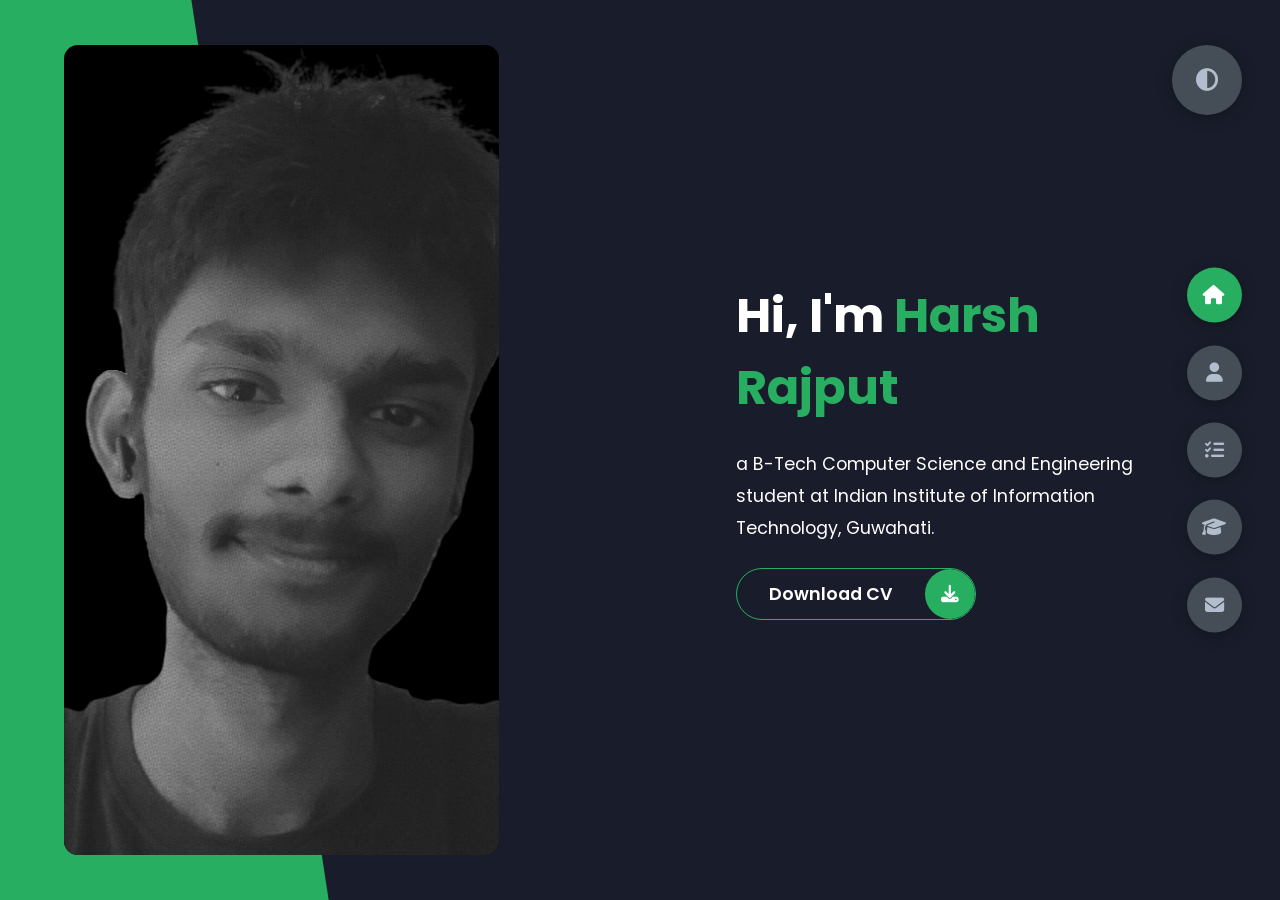
==== commit 9023ac9f: "first commit" ====
--- a/index.html
+++ b/index.html
@@ -54,7 +54,7 @@
             <div class="about-container">
                 <div class="left-about">
                     <h4>Information about me</h4>
-                    <p>Hello everyone, I am Harsh Rajput, a 3rd year B-Tech Computer Science and Engineering student at Indian Institute of Information Technology, Guwahati.<br><br>I am into full stack web development, and am also interested in competitive programming.</p>
+                    <p>Hello everyone, I am Harsh Rajput, a final year B-Tech Computer Science and Engineering student at Indian Institute of Information Technology, Guwahati.<br><br>I am into full stack web development, and am also interested in competitive programming.</p>
                     <div class="btn-container">
                         <a href="./Resume.pdf" class="main-btn" target="_blank">
                             <span class="btn-text">Download CV</span>
@@ -66,7 +66,7 @@
                     <div class="about-item">
                         <div class="abt-text">
                             <p class="large-text">700+</p>
-                            <p class="small-text">Score<br>on GFG</p>
+                            <p class="small-text">DSA Problems<br>Solved</p>
                         </div>
                     </div>
                     <div class="about-item">
@@ -77,13 +77,13 @@
                     </div>
                     <div class="about-item">
                         <div class="abt-text">
-                            <p class="large-text">500+</p>
-                            <p class="small-text">Problems <br>Solved</p>
+                            <p class="large-text">1000+</p>
+                            <p class="small-text">Score <br>on GFG</p>
                         </div>
                     </div>
                     <div class="about-item">
                         <div class="abt-text">
-                            <p class="large-text">9.04</p>
+                            <p class="large-text">9.14</p>
                             <p class="small-text">CGPA <br>in College</p>
                         </div>
                     </div>
@@ -104,7 +104,7 @@
                     <div class="progress-bar">
                         <p class="prog-title">HTML, CSS, JavaScript, Bootstrap</p>
                         <div class="progress-con">
-                            <p class="prog-text">60%</p>
+                            <p class="prog-text">70%</p>
                             <div class="progress">
                                 <span class="dsa"></span>
                             </div>
@@ -113,7 +113,7 @@
                     <div class="progress-bar">
                         <p class="prog-title">ExpressJS</p>
                         <div class="progress-con">
-                            <p class="prog-text">60%</p>
+                            <p class="prog-text">70%</p>
                             <div class="progress">
                                 <span class="webd"></span>
                             </div>
@@ -131,7 +131,7 @@
                     <div class="progress-bar">
                         <p class="prog-title">NodeJS</p>
                         <div class="progress-con">
-                            <p class="prog-text">60%</p>
+                            <p class="prog-text">70%</p>
                             <div class="progress">
                                 <span class="python"></span>
                             </div>
@@ -140,7 +140,7 @@
                     <div class="progress-bar">
                         <p class="prog-title">React</p>
                         <div class="progress-con">
-                            <p class="prog-text">50%</p>
+                            <p class="prog-text">80%</p>
                             <div class="progress">
                                 <span class="java"></span>
                             </div>
@@ -160,7 +160,35 @@
             <div class="portfolios">
                 <div class="portfolio-item">
                     <div class="image">
-                        <img src="./gym-rat.png" alt="">
+                        <img src="./elearning.png" alt="">
+                    </div>
+                    <div class="hover-item">
+                        <h3>Project Source</h3>
+                        <div class="icons">
+                            <a href="https://github.com/hrajput0322/SkillWise_E-Learning-Platform" target="_blank" class="icon">
+                                <i class="fa-brands fa-github"></i>
+                            </a>
+                        </div>
+                    </div>
+                    <p>SkillWise: an E-Learning platform</p>
+                </div>
+                <div class="portfolio-item">
+                    <div class="image">
+                        <img src="./tunefetch.png" alt="">
+                    </div>
+                    <div class="hover-item">
+                        <h3>Project Source</h3>
+                        <div class="icons">
+                            <a href="https://github.com/hrajput0322/TuneFetch-Spotify-playlist-downloader" target="_blank" class="icon">
+                                <i class="fa-brands fa-github"></i>
+                            </a>
+                        </div>
+                    </div>
+                    <p>TuneFetch: a Spotify playlist downloader</p>
+                </div>
+                <div class="portfolio-item">
+                    <div class="image">
+                        <img src="./gymrat.png" alt="">
                     </div>
                     <div class="hover-item">
                         <h3>Project Source</h3>
@@ -173,11 +201,11 @@
                             </a>
                         </div>
                     </div>
-                    <p>Gym Rat - the ultimate fitness resource</p>
-                </div>
-                <div class="portfolio-item">
-                    <div class="image">
-                        <img src="./real_estate_database_management_system.png" alt="">
+                    <p>Gym Rat: the ultimate fitness resource</p>
+                </div>
+                <div class="portfolio-item">
+                    <div class="image">
+                        <img src="./realestate.png" alt="">
                     </div>
                     <div class="hover-item">
                         <h3>Project Source</h3>
@@ -191,58 +219,24 @@
                 </div>
                 <div class="portfolio-item">
                     <div class="image">
-                        <img src="./tindog.png" alt="">
-                    </div>
-                    <div class="hover-item">
-                        <h3>Project Source</h3>
-                        <div class="icons">
-                            <a href="https://hrajput0322.github.io/tindog/" target="_blank" class="icon">
+                        <img src="./sorting.png" alt="">
+                    </div>
+                    <div class="hover-item">
+                        <h3>Project Source</h3>
+                        <div class="icons">
+                            <a href="https://sorting-algorithm-visualizer-eosin.vercel.app/" target="_blank" class="icon">
                                 <i class="fa-solid fa-link"></i>
                             </a>
-                            <a href="https://github.com/hrajput0322/tindog" target="_blank" class="icon">
-                                <i class="fa-brands fa-github"></i>
-                            </a>
-                        </div>
-                    </div>
-                    <p>Tindog</p>
-                </div>
-                <div class="portfolio-item">
-                    <div class="image">
-                        <img src="./simon-game.png" alt="">
-                    </div>
-                    <div class="hover-item">
-                        <h3>Project Source</h3>
-                        <div class="icons">
-                            <a href="https://hrajput0322.github.io/simon-game/" target="_blank" class="icon">
-                                <i class="fa-solid fa-link"></i>
-                            </a>
-                            <a href="https://github.com/hrajput0322/simon-game" target="_blank" class="icon">
-                                <i class="fa-brands fa-github"></i>
-                            </a>
-                        </div>
-                    </div>
-                    <p>Simon Game</p>
-                </div>
-                <div class="portfolio-item">
-                    <div class="image">
-                        <img src="./drum-kit.png" alt="">
-                    </div>
-                    <div class="hover-item">
-                        <h3>Project Source</h3>
-                        <div class="icons">
-                            <a href="https://hrajput0322.github.io/drum-kit/" target="_blank" class="icon">
-                                <i class="fa-solid fa-link"></i>
-                            </a>
-                            <a href="https://github.com/hrajput0322/drum-kit" target="_blank" class="icon">
-                                <i class="fa-brands fa-github"></i>
-                            </a>
-                        </div>
-                    </div>
-                    <p>Drum Kit</p>
-                </div>
-                <div class="portfolio-item">
-                    <div class="image">
-                        <img src="./tic_tac_toe.png" alt="">
+                            <a href="https://github.com/hrajput0322/Sorting-Algorithm-Visualizer" target="_blank" class="icon">
+                                <i class="fa-brands fa-github"></i>
+                            </a>
+                        </div>
+                    </div>
+                    <p>Sorting Algorithm visualizer</p>
+                </div>
+                <div class="portfolio-item">
+                    <div class="image">
+                        <img src="./tictactoe.png" alt="">
                     </div>
                     <div class="hover-item">
                         <h3>Project Source</h3>
@@ -269,8 +263,8 @@
                         <i class="fa-solid fa-graduation-cap"></i>
                     </div>
                     <p class="tl-duration">2021-present</p>
-                    <h5>Indian Institute of Information Technology, Guwahati <br><span>(CSE) 3rd year</span></h5>
-                    <p>9.04 CGPA</p>
+                    <h5>Indian Institute of Information Technology, Guwahati <br><span>(CSE) 4th year</span></h5>
+                    <p>9.14 CGPA</p>
                 </div>
                 <div class="timeline-item">
                     <div class="tl-icon">
@@ -337,6 +331,8 @@
                                 <a href="https://auth.geeksforgeeks.org/user/hrajput0322/" target="_blank">GFG</a>
 
                                 <a href="https://www.codechef.com/users/hrajput0322" target="_blank">CC</a>
+
+                                <a href="https://leetcode.com/u/hrajput0322/" target="_blank">LC</a>
                             </div>
                         </div>
                     </div>
--- a/styles.css
+++ b/styles.css
@@ -339,19 +339,19 @@
   width: 70%;
 }
 .about-stats .progress-bar .progress-con .progress .dsa {
-  width: 60%;
+  width: 70%;
 }
 .about-stats .progress-bar .progress-con .progress .webd {
-  width: 60%;
+  width: 70%;
 }
 .about-stats .progress-bar .progress-con .progress .sql {
   width: 80%;
 }
 .about-stats .progress-bar .progress-con .progress .python {
-  width: 60%;
+  width: 70%;
 }
 .about-stats .progress-bar .progress-con .progress .java {
-  width: 50%;
+  width: 80%;
 }
 
 .stat-title {
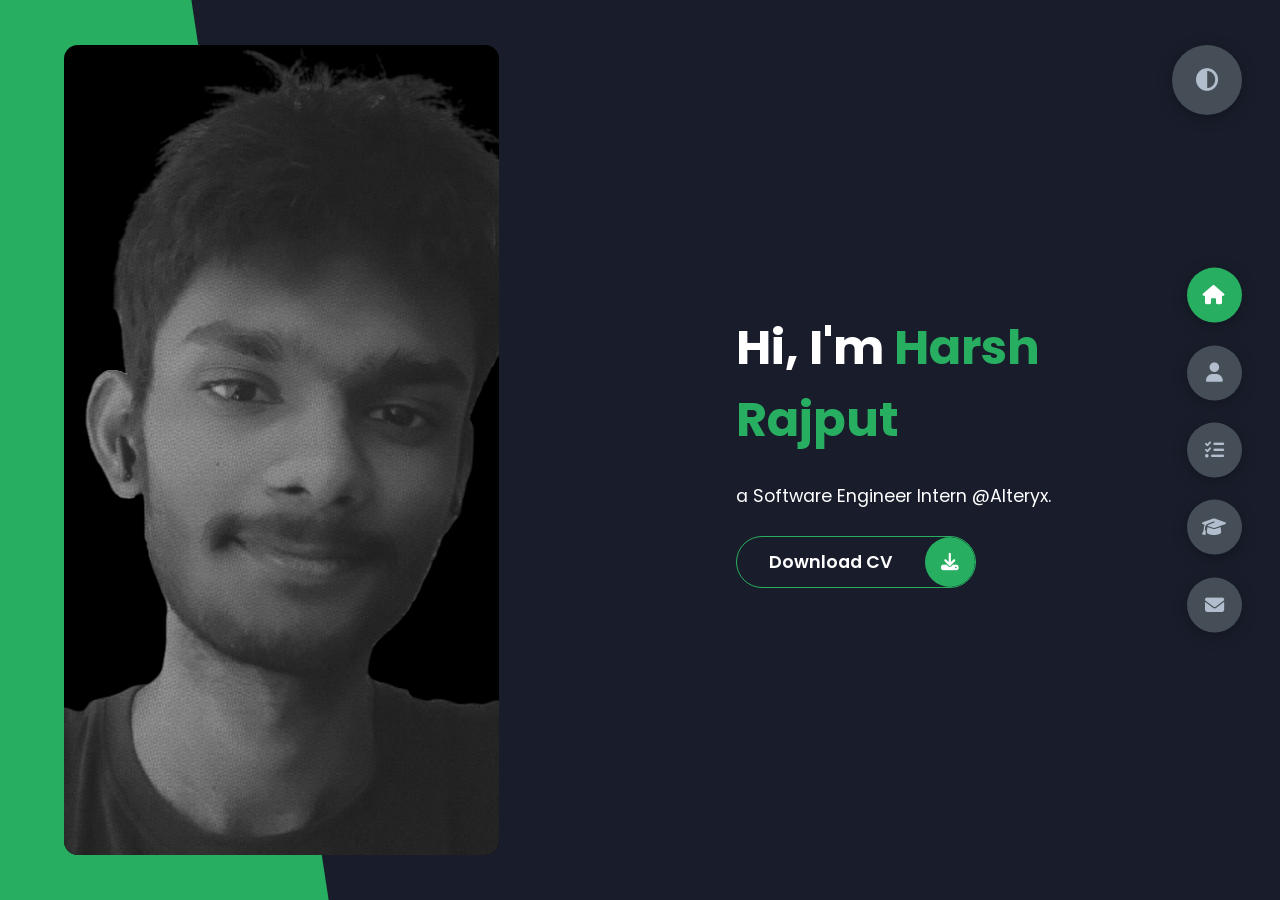
==== commit f9cb9bfd: "cgpa and resume changed" ====
--- a/index.html
+++ b/index.html
@@ -35,7 +35,7 @@
                     Hi, I'm <span>Harsh Rajput</span>
                 </h1>
                 <p>
-                    a B-Tech Computer Science and Engineering student at Indian Institute of Information Technology, Guwahati.
+                    a Software Engineer Intern @Alteryx.
                 </p>
                 <div class="btn-container">
                     <a href="./Resume.pdf" class="main-btn" target="_blank">
@@ -83,7 +83,7 @@
                     </div>
                     <div class="about-item">
                         <div class="abt-text">
-                            <p class="large-text">9.14</p>
+                            <p class="large-text">9</p>
                             <p class="small-text">CGPA <br>in College</p>
                         </div>
                     </div>
@@ -264,7 +264,7 @@
                     </div>
                     <p class="tl-duration">2021-present</p>
                     <h5>Indian Institute of Information Technology, Guwahati <br><span>(CSE) 4th year</span></h5>
-                    <p>9.14 CGPA</p>
+                    <p>9 CGPA</p>
                 </div>
                 <div class="timeline-item">
                     <div class="tl-icon">
